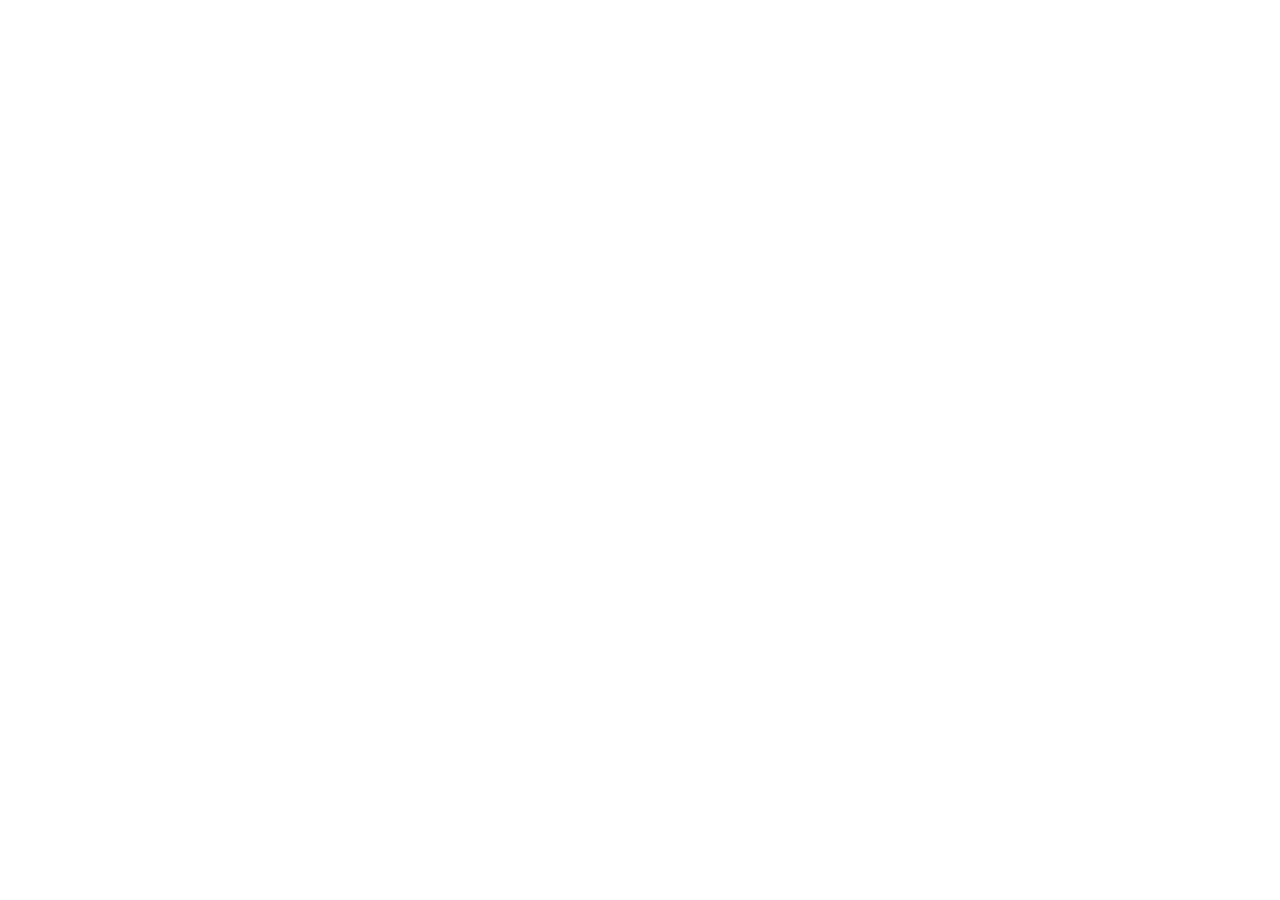
==== index.html @ 1c263680 "ok" ====
<!DOCTYPE html>
<html lang="pt-br">
<head>
    <meta charset="UTF-8">
    <meta name="viewport" content="width=device-width, initial-scale=1.0">
    <link rel="shortcut icon" href="._favicon.ico" type="image/x-icon">
    <title>Projeto redes sociais</title>

   
</head>
<body>
    
</body>
</html>
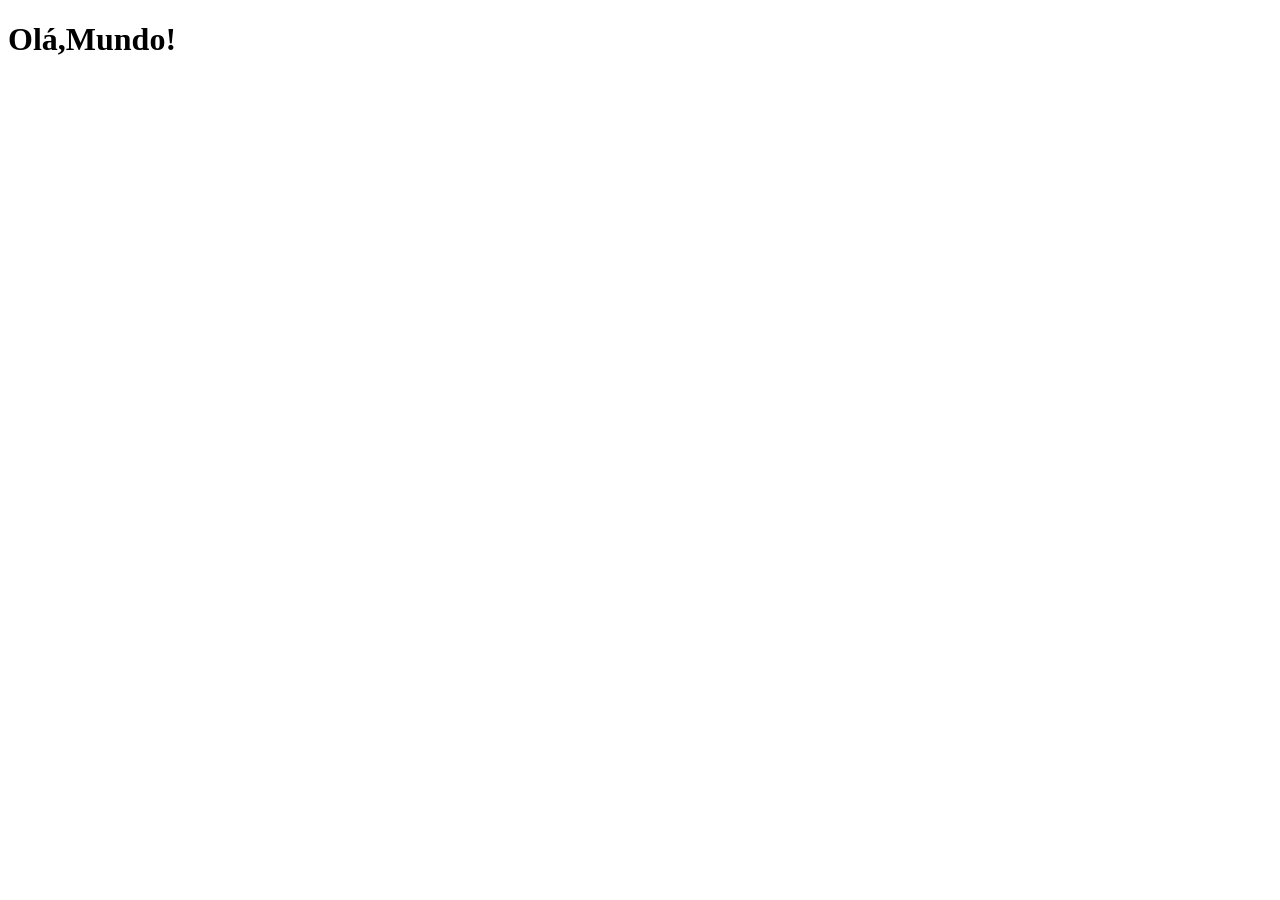
==== commit 07479327: "ok" ====
--- a/index.html
+++ b/index.html
@@ -3,12 +3,12 @@
 <head>
     <meta charset="UTF-8">
     <meta name="viewport" content="width=device-width, initial-scale=1.0">
-    <link rel="shortcut icon" href="._favicon.ico" type="image/x-icon">
+    <link rel="shortcut icon" href="favicon.ico" type="image/x-icon">
     <title>Projeto redes sociais</title>
 
    
 </head>
 <body>
-    
+    <h1>Olá,Mundo!</h1>
 </body>
 </html>
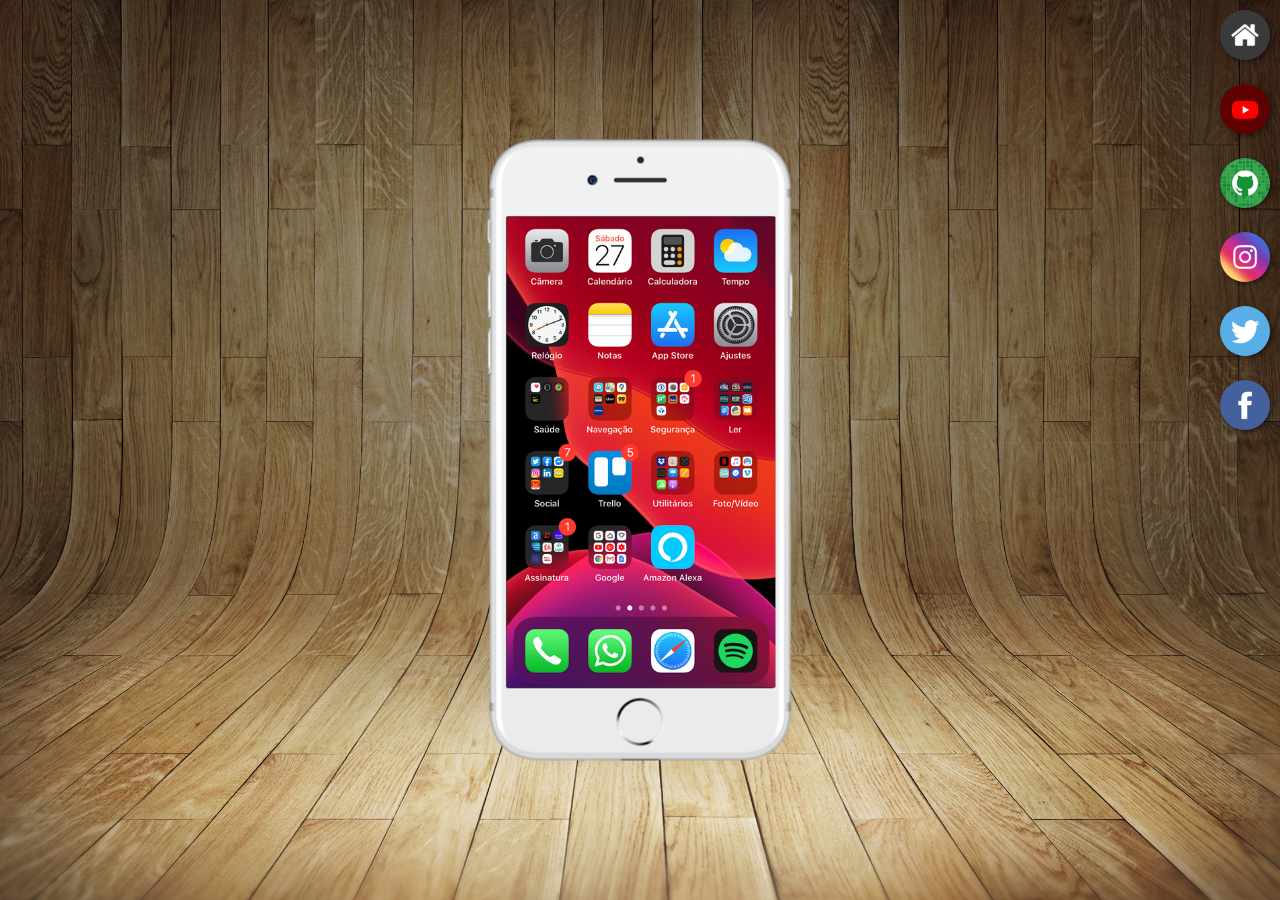
==== commit daf7b5c9: "ok" ====
--- a/index.html
+++ b/index.html
@@ -4,11 +4,26 @@
     <meta charset="UTF-8">
     <meta name="viewport" content="width=device-width, initial-scale=1.0">
     <link rel="shortcut icon" href="favicon.ico" type="image/x-icon">
+    <link rel="stylesheet" href="ESTILOS/style.css">
     <title>Projeto redes sociais</title>
+
 
    
 </head>
 <body>
-    <h1>Olá,Mundo!</h1>
+   <main>
+    <section id="telefone">
+<iframe src="home.html" name="tela" id="tela" frameborder="0"></iframe>
+    </section>
+
+    <section id="redes-sociais">
+<a href="home.html" target="tela"><img src="logo-home.jpg" alt="home"></a><br>
+<a href="youtube.html" target="tela"><img src="logo-youtube.jpg" alt="Youtube"></a><br>
+<a href="github.html" target="tela"><img src="logo-github.jpg" alt="github"></a><br>
+<a href="#" target="tela"><img src="logo-instagram.jpg" alt="instagram"></a><br>
+<a href="#" target="tela"><img src="logo-twitter.jpg" alt="twitter"></a><br>
+<a href="#" target="tela"><img src="logo-facebook.jpg" alt=""></a>
+    </section>
+   </main>
 </body>
 </html>
--- a/ESTILOS/style.css
+++ b/ESTILOS/style.css
@@ -0,0 +1,55 @@
+@charset "UTF-8";
+
+*{
+    margin: 0px;
+    padding: 0px;
+    font-family: Arial, Helvetica, sans-serif;
+}
+
+html,body{
+    height: 100vh;
+    width: 100vw;
+    background-color: black;
+}
+
+body{
+    background: url('../fundo-madeira.jpg')no-repeat top center;
+    background-size: cover;
+    
+}
+
+main{height: 100vh;
+position: relative;
+
+
+section#telefone{
+    position: absolute;
+    top: 50%;
+    left: 50%;
+    transform: translate(-50%,-50%);
+    height: 627px;
+    width: 311px;
+    background-color: blue;
+    background: url(../frame-iphone.png)
+    no-repeat;
+    
+    iframe#tela{position: relative;
+    top: 80px;
+left: 22px;
+width: 269px;
+height: 471px;}
+    
+}
+section#redes-sociais{text-align: right;}
+
+section#redes-sociais img { 
+    width: 50px;
+   margin: 10px;
+   border-radius: 50%;
+   box-shadow: 2px 2px 5px rgba(0, 0, 0, 0.479);
+   box-sizing: border-box;
+}
+section#redes-sociais img:hover{border: 2px solid white;
+transform: translate(-3px,-3px);
+box-shadow: 5px 5px 10px black;
+transition: transform 0.5s;}
